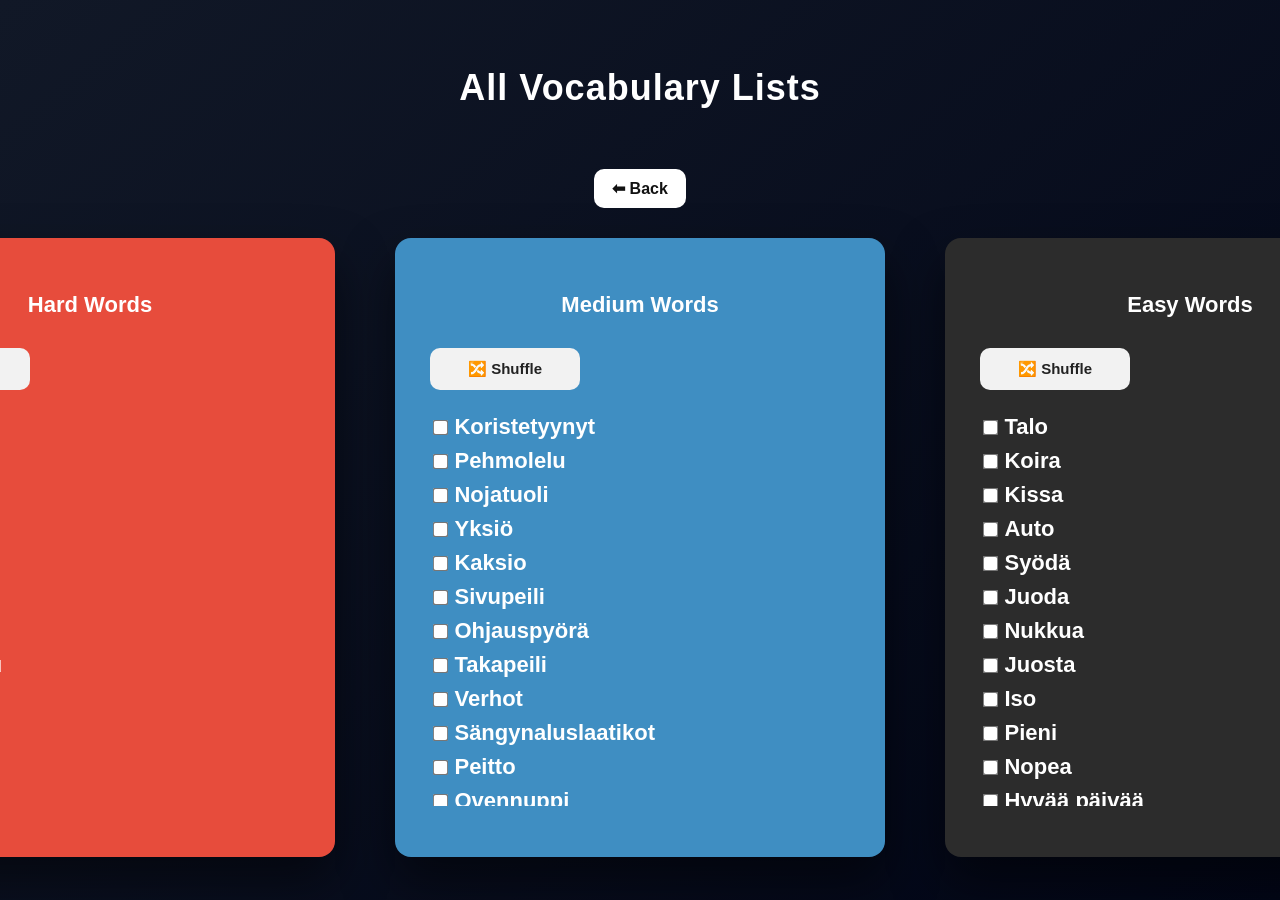
==== list.html @ a82421de "New Page with a List of Words" ====
<!DOCTYPE html>
<html lang="en">
<head>
<meta charset="UTF-8">
<title>Word Lists</title>
<link rel="stylesheet" href="style.css">
</head>

<body>

<h1>All Vocabulary Lists</h1>

<a href="index.html" class="nav-btn">⬅ Back</a>

<div class="container">

<!-- RED -->
<div class="box red">
<h2>Hard Words</h2>
<button onclick="shuffle('red')">🔀 Shuffle</button>
<ul id="red_list"></ul>
</div>

<!-- BLUE -->
<div class="box blue">
<h2>Medium Words</h2>
<button onclick="shuffle('blue')">🔀 Shuffle</button>
<ul id="blue_list"></ul>
</div>

<!-- BLACK -->
<div class="box dark">
<h2>Easy Words</h2>
<button onclick="shuffle('black')">🔀 Shuffle</button>
<ul id="black_list"></ul>
</div>

</div>

<script src="script.js"></script>
<script src="list.js"></script>

</body>
</html>
---- style.css ----
/* PAGE */

body{

font-family: Arial, sans-serif;
margin:0;

background: linear-gradient(140deg,#111827,#020617);

color:white;

display:flex;
flex-direction:column;
align-items:center;
justify-content:center;

min-height:100vh;

}


/* TITLE */

h1{

margin-bottom:60px;

font-size:36px;

letter-spacing:1px;

}


/* MAIN CONTAINER */

.container{

display:flex;
gap:60px;

}


/* RANDOMIZER PANELS */

.box{

width:420px;
min-height:420px;

padding:35px;

border-radius:16px;

box-shadow:0 25px 50px rgba(0,0,0,0.5);

}


/* PANEL TITLES */

.box h2{

text-align:center;

margin-bottom:30px;

font-size:22px;

}


/* WORD ROW */

.row{

display:flex;

align-items:center;

gap:20px;

margin:18px 0;

}


/* WORD DISPLAY AREA */

span{

flex:1;

text-align:center;

font-size:22px;

font-weight:bold;

word-break:break-word;

}


/* BUTTONS */

button{

width:150px;

padding:12px 14px;

border:none;
border-radius:10px;

cursor:pointer;

font-weight:700;

font-size:15px;

background:#f2f2f2;

color:#222;

transition:0.2s;

}


/* BUTTON HOVER */

button:hover{

transform:scale(1.07);

background:white;

}


/* CLEAR BUTTON */

.clear{

margin-top:30px;

display:block;
margin-left:auto;
margin-right:auto;

width:170px;

font-size:16px;

}


/* PANEL COLORS */

.red{

background:#e74c3c;

}

.blue{

background:#3f8ec2;

}

.dark{

background:#2c2c2c;

}

.nav-btn{
margin-bottom:30px;
padding:10px 18px;
background:white;
color:#111;
border-radius:10px;
text-decoration:none;
font-weight:600;
}

.nav-btn:hover{
transform:scale(1.05);
}

ul{
list-style:none;
padding:0;
max-height:400px;
overflow-y:auto;
}

li{
margin:8px 0;
display:flex;
align-items:center;
gap:10px;
}

.word{
font-weight:600;
}

/* checkbox size */
input[type="checkbox"]{
transform:scale(1.2);
cursor:pointer;
}
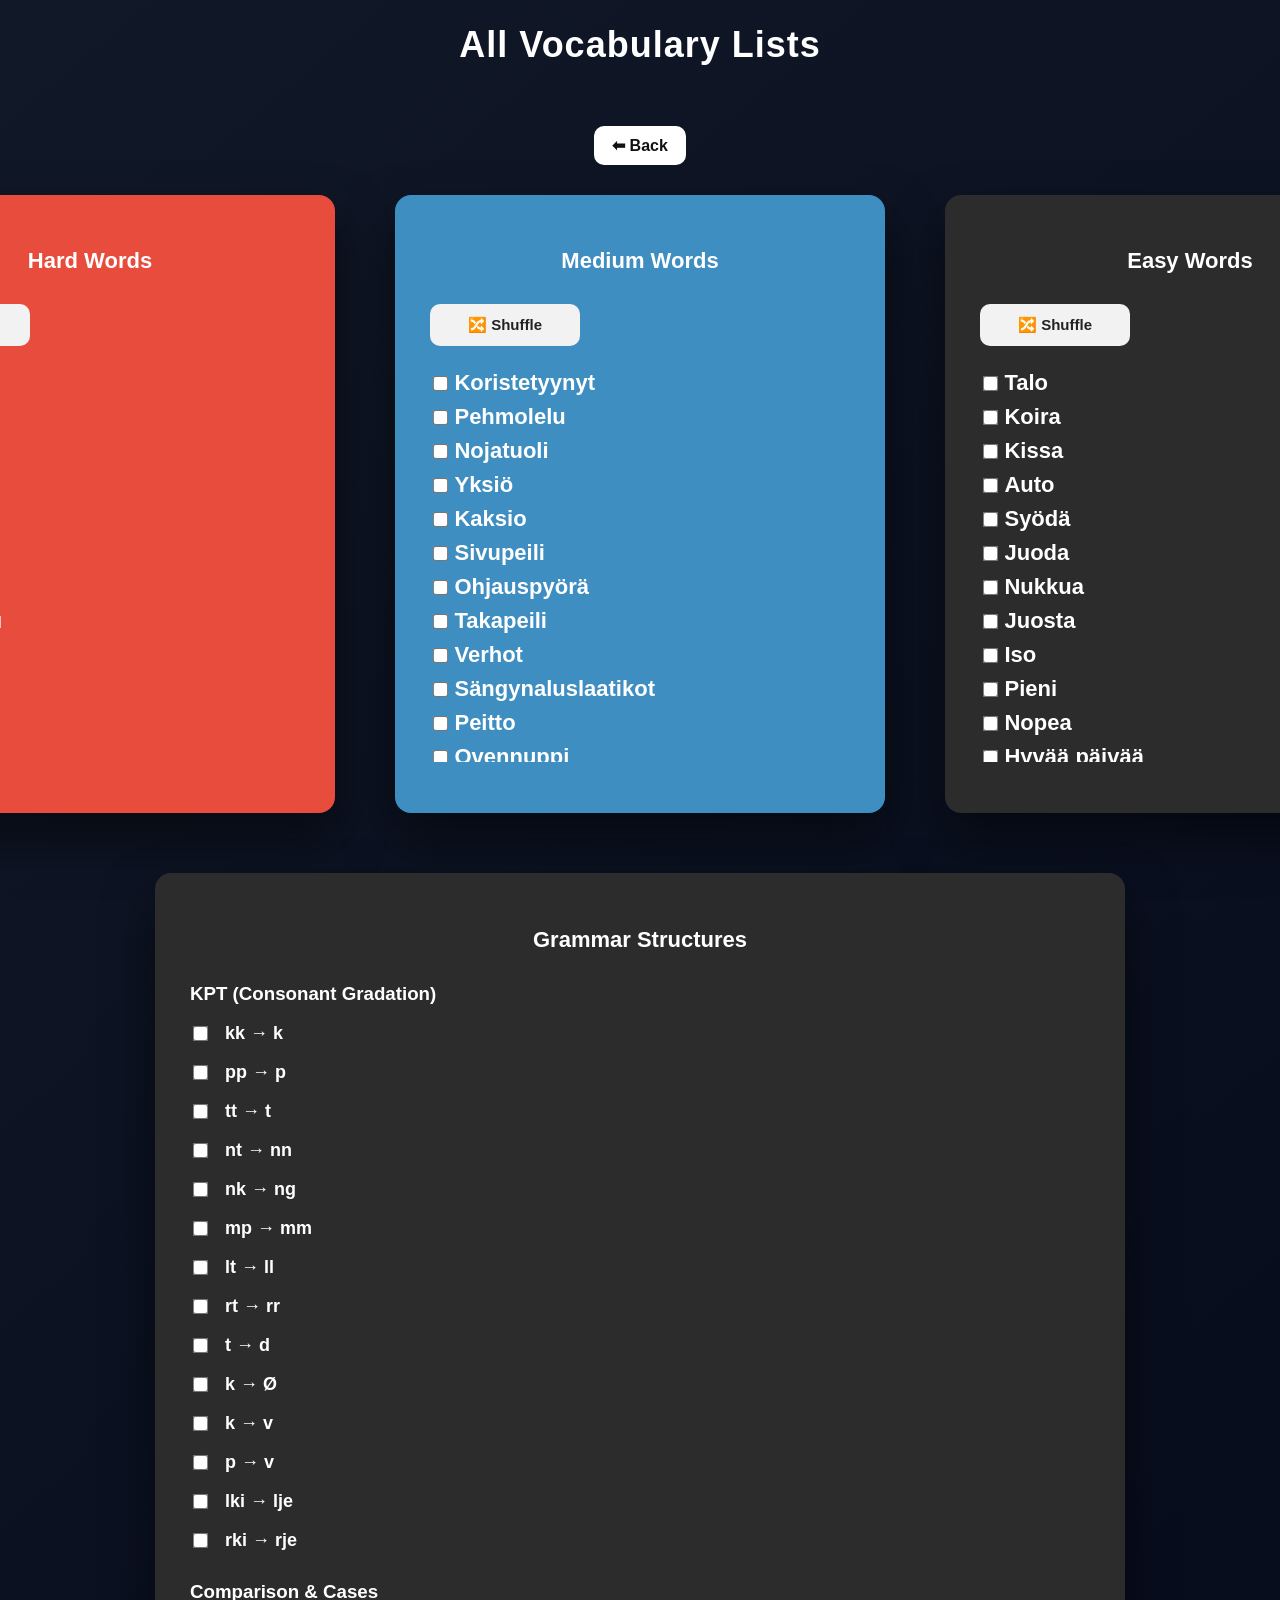
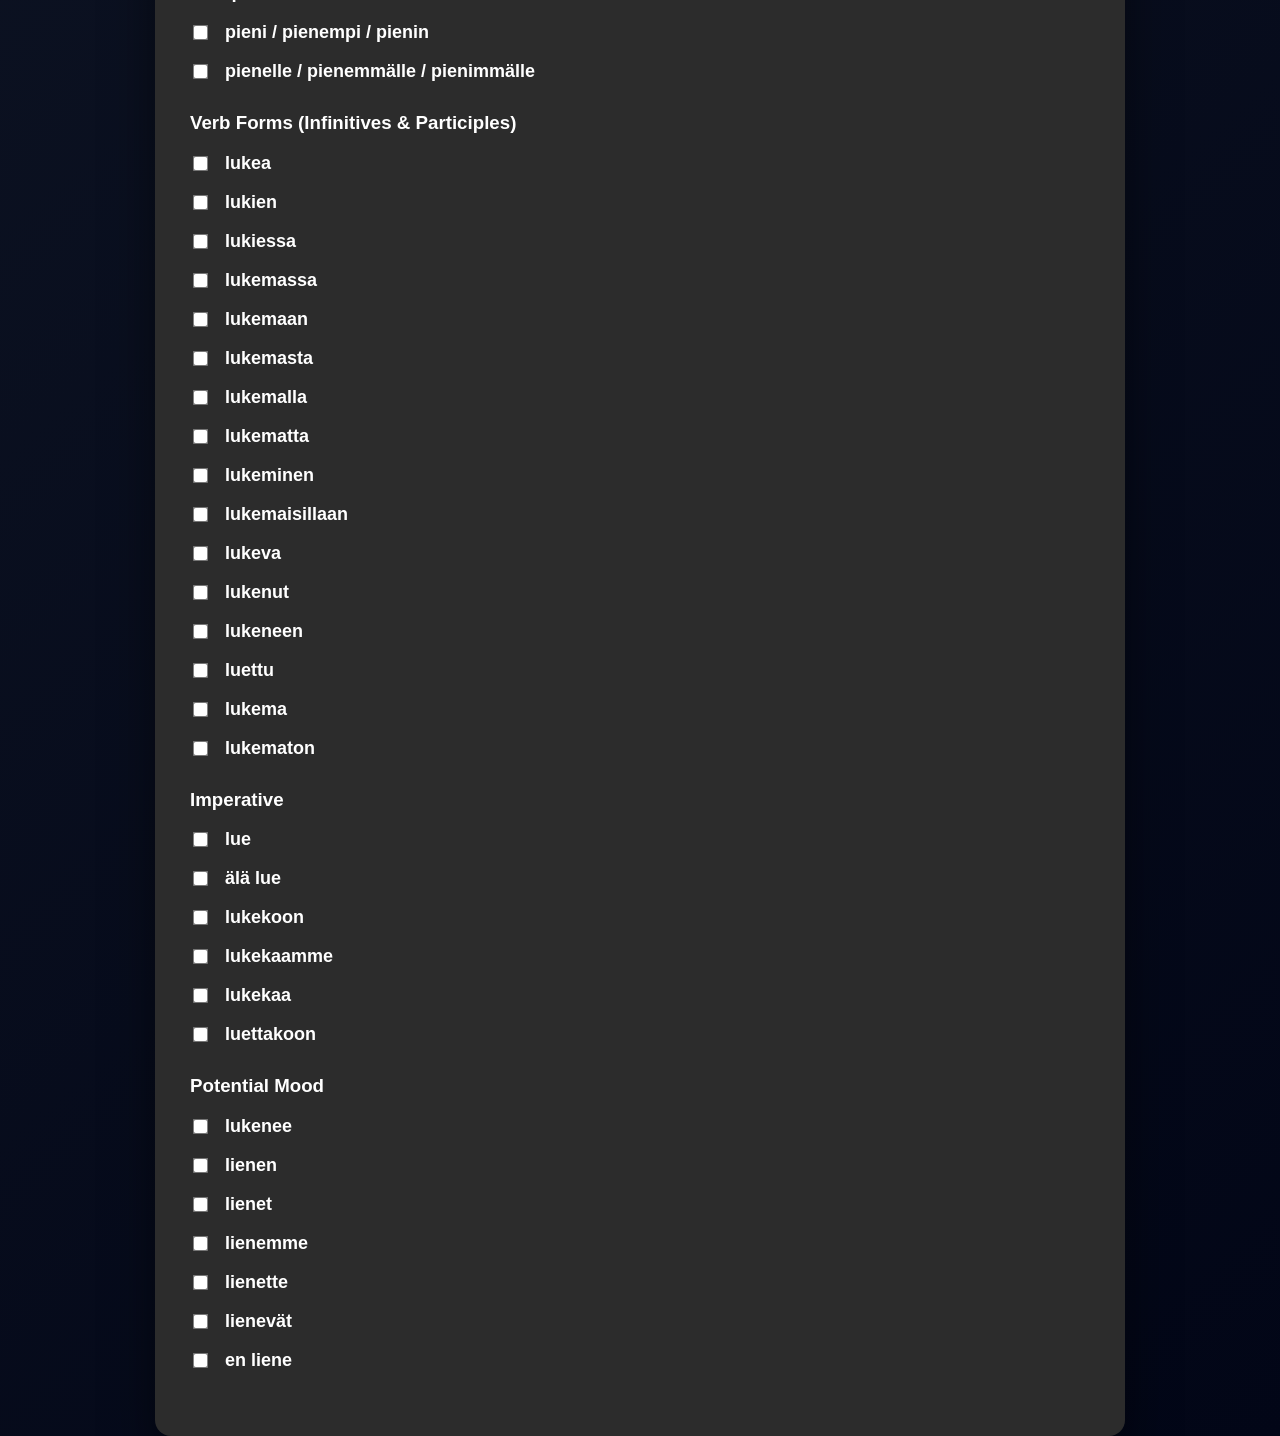
==== commit 89f9f9a5: "Adding grammar rules" ====
--- a/list.html
+++ b/list.html
@@ -11,6 +11,10 @@
 <h1>All Vocabulary Lists</h1>
 
 <a href="index.html" class="nav-btn">⬅ Back</a>
+
+<!-- ===================== -->
+<!-- TOP: WORD LISTS -->
+<!-- ===================== -->
 
 <div class="container">
 
@@ -37,6 +41,22 @@
 
 </div>
 
+<!-- ===================== -->
+<!-- BOTTOM: GRAMMAR -->
+<!-- ===================== -->
+
+<div class="grammar-wrapper">
+
+<div class="box dark grammar-box">
+
+<h2>Grammar Structures</h2>
+
+<div id="grammar_container"></div>
+
+</div>
+
+</div>
+
 <script src="script.js"></script>
 <script src="list.js"></script>
 
--- a/style.css
+++ b/style.css
@@ -213,4 +213,30 @@
 input[type="checkbox"]{
 transform:scale(1.2);
 cursor:pointer;
+}
+
+/* GRAMMAR SECTION BELOW */
+
+.grammar-wrapper{
+width:100%;
+display:flex;
+justify-content:center;
+margin-top:60px;
+}
+
+.grammar-box{
+width:900px;
+max-width:90%;
+}
+
+/* grammar rows */
+
+#grammar_container .row{
+justify-content:flex-start;
+gap:15px;
+}
+
+#grammar_container span{
+text-align:left;
+font-size:18px;
 }
